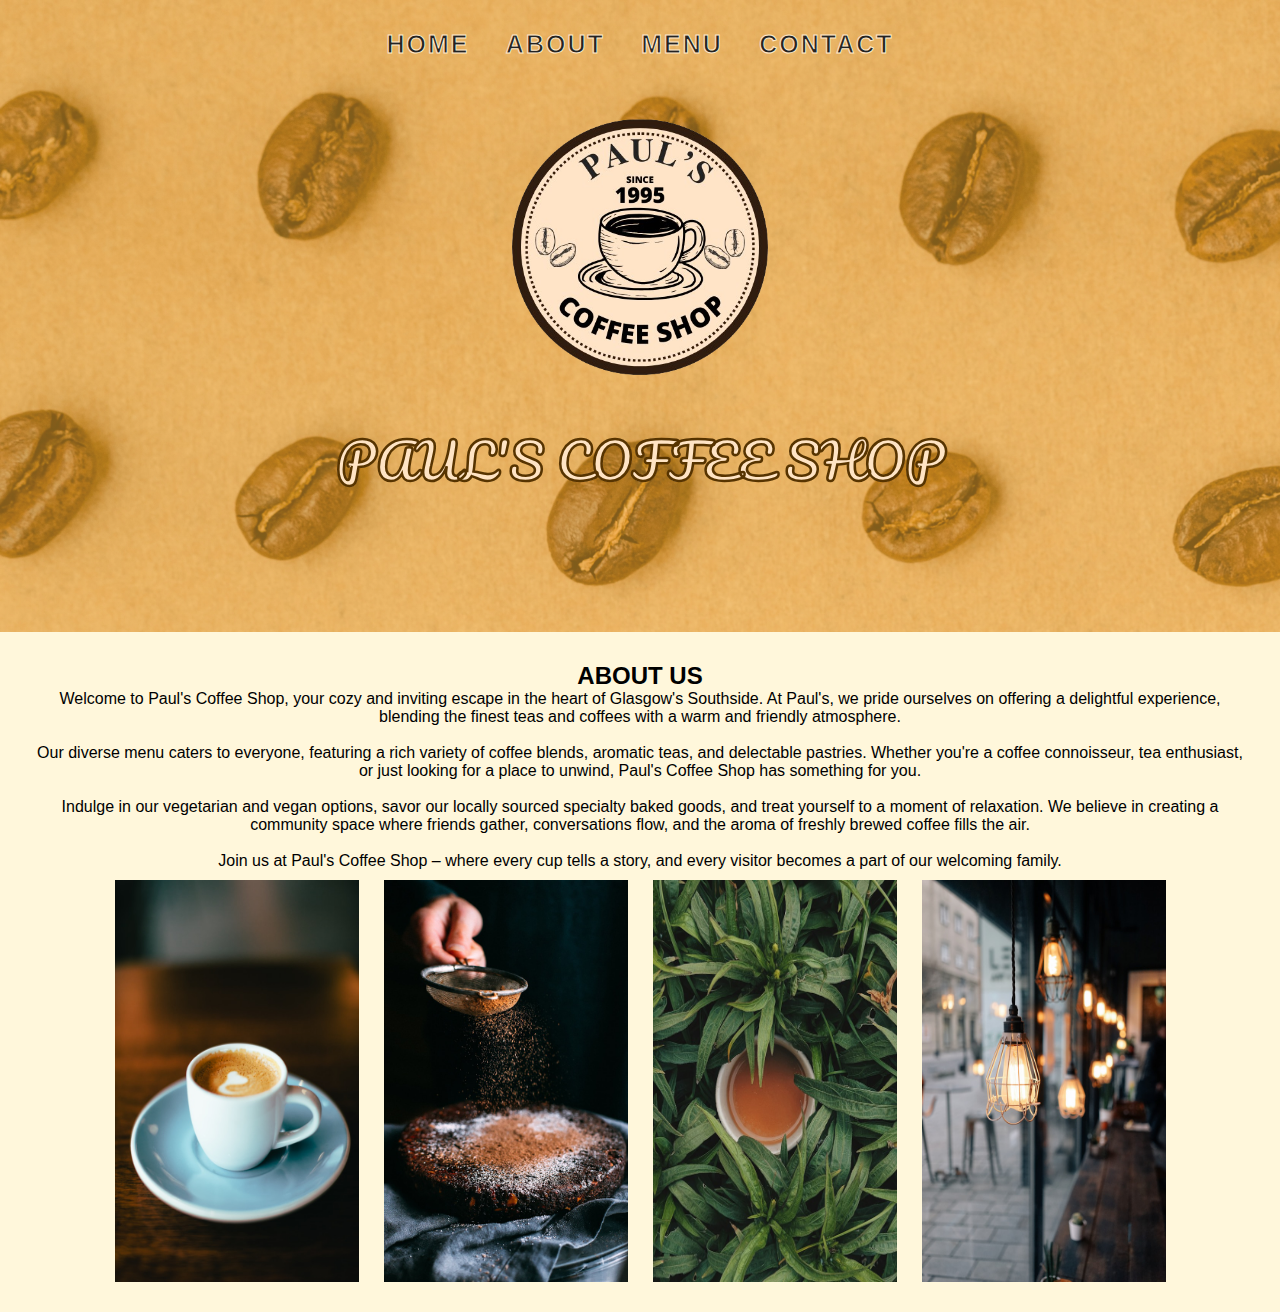
==== about.html @ 752ce4aa "first commit" ====
<!DOCTYPE html>
<html lang="en">
<head>
    <meta charset="UTF-8">
    <meta http-equiv="X-UA-Compatible" content="IE=edge">
    <meta name="viewport" content="width=device-width, initial-scale=1.0">
    <meta name="description" content="A cozy and welcoming Cafe, offering a variety of blends of tea and coffees, vegetarian and vegan options and local specialty baked goods and snacks.">
    <meta name="keywords" content="cafe, glasgow cafe, southside, coffee, tea, pastries">
    <meta name="author" content="Paul Buskie">
    <link rel="preconnect" href="https://fonts.googleapis.com">
    <link rel="preconnect" href="https://fonts.gstatic.com" crossorigin>
    <link href="https://fonts.googleapis.com/css2?family=Pacifico&display=swap" rel="stylesheet">
    <link rel="stylesheet" href="/css/styles.css">
    <title>About Us</title>
</head>
<body>
    <!-- NAVIGATION -->
    <header>
        <nav>
            <div class="topNavContainer">
                <div class="topNavLinks">
                        <a href="">Home</a>
                        <a href="">About</a>
                        <a href="">Menu</a>
                        <a href="">Contact</a>
                </div>
            </div>
        </nav>
    </header>

    <!-- MAIN -->
    <main>

        <div class="title">
            <div id="logo">
                <img src="/images/pauls-logo.png" alt="paul's cafe logo">
            </div>
            <h1>Paul's Coffee Shop</h1>
        </div>


        <section>
            <div class="aboutContainer">
                <div class="titleAndText">
                    <h2>ABOUT US</h2>
                    <p>Welcome to Paul's Coffee Shop, your cozy and inviting escape in the heart of Glasgow's Southside. At Paul's, we pride ourselves on offering a delightful experience, blending the finest teas and coffees with a warm and friendly atmosphere.</p><br>
                    <p>Our diverse menu caters to everyone, featuring a rich variety of coffee blends, aromatic teas, and delectable pastries. Whether you're a coffee connoisseur, tea enthusiast, or just looking for a place to unwind, Paul's Coffee Shop has something for you.</p><br>
                    <p>Indulge in our vegetarian and vegan options, savor our locally sourced specialty baked goods, and treat yourself to a moment of relaxation. We believe in creating a community space where friends gather, conversations flow, and the aroma of freshly brewed coffee fills the air.</p><br>
                    <p>Join us at Paul's Coffee Shop – where every cup tells a story, and every visitor becomes a part of our welcoming family.</p>
                </div>


                <div class="row">
                    <div class="column">
                        <div class="cafeImages">
                            <img src="/images/coffee-cup.jpg" alt="coffee cup">
                            <img src="/images/baking-cake.jpg" alt="cake being baked">
                            <img src="/images/tea-cup.jpg" alt="tea cup">
                            <img src="/images/cafe-interior.jpg" alt="interior of cafe">
                        </div>
                    </div>
                </div>
            </div>

        </section>
    </main>
    
    <!-- FOOTER -->
    <footer>

    </footer>
</body>
</html>
---- css/styles.css ----
* {
    padding: 0;
    margin: 0;
    box-sizing: border-box;
}


body{
    width: 100vw;
    align-items: center;
    justify-content: center;
    height: 100vh;
    background-image: linear-gradient(rgba(253, 183, 53, 0.5), rgba(253, 183, 53, 0.5)), url(/images/coffee-beans-bg.jpg);
    background-size: cover;
}

img {
    width: 100%;
}

ul, li {
    list-style: none;
    margin: 10px;
}

a {
    text-decoration: none;
}

.topNavContainer {
    font-family: 'Trebuchet MS', 'Lucida Sans Unicode', 'Lucida Grande', 'Lucida Sans', Arial, sans-serif;
    text-align: center;
    text-transform: uppercase;
    font-weight: 500;
    letter-spacing: 2px;
    color: rgb(255, 226, 145);
 } 


.topNavLinks {
    word-spacing: 30px;
    margin-top: 30px;
}


.topNavContainer a{
    color: rgb(36, 35, 34);
    text-decoration: none;
    font-size: 25px;
    font-weight: bolder;
    margin-top: 10px;
    margin-left: auto;
    margin-right: auto;
    -webkit-text-stroke-color: blanchedalmond;
    -webkit-text-stroke-width: 1px;
    transition: 0.3s;
}

.topNavContainer a:hover{
    color: rgb(255, 94, 0);
    -webkit-text-stroke-color: black;
}

.title{
    margin-top: 2%;
    font-size: 25px;
    text-align: center;
    font-family: "Pacifico", cursive;
    text-transform: uppercase;
    color: bisque;
    -webkit-text-stroke-color: rgb(87, 52, 0);
    -webkit-text-stroke-width: 1px;
}

#logo{
    height: auto;
    width: 25%;
    margin-left: auto;
    margin-right: auto;

}

.titleAndText{
    text-align: center;
    margin-bottom: 10px;
}


.aboutContainer{
    margin-top: 10%;
    background-color: rgb(255, 247, 219);
    padding: 30px;
    height: auto;
    font-family: 'Trebuchet MS', 'Lucida Sans Unicode', 'Lucida Grande', 'Lucida Sans', Arial, sans-serif;
}

.row{
    display: flex;
    flex-wrap: wrap;
    justify-content: space-between;
}

.cafeImages {
    display: flex;
    gap: 25px;
    justify-content: center;
}

.cafeImages img {
    width: 20%;
    max-width: 100%;
    max-height: 100%;
}

@media screen and (max-width: 800px) {
    .column {
        flex: 1;
        max-width: 48%; 
    }
}

@media screen and (max-width: 600px) {
    .column {
        flex: 1;
        max-width: 100%;
    }
}
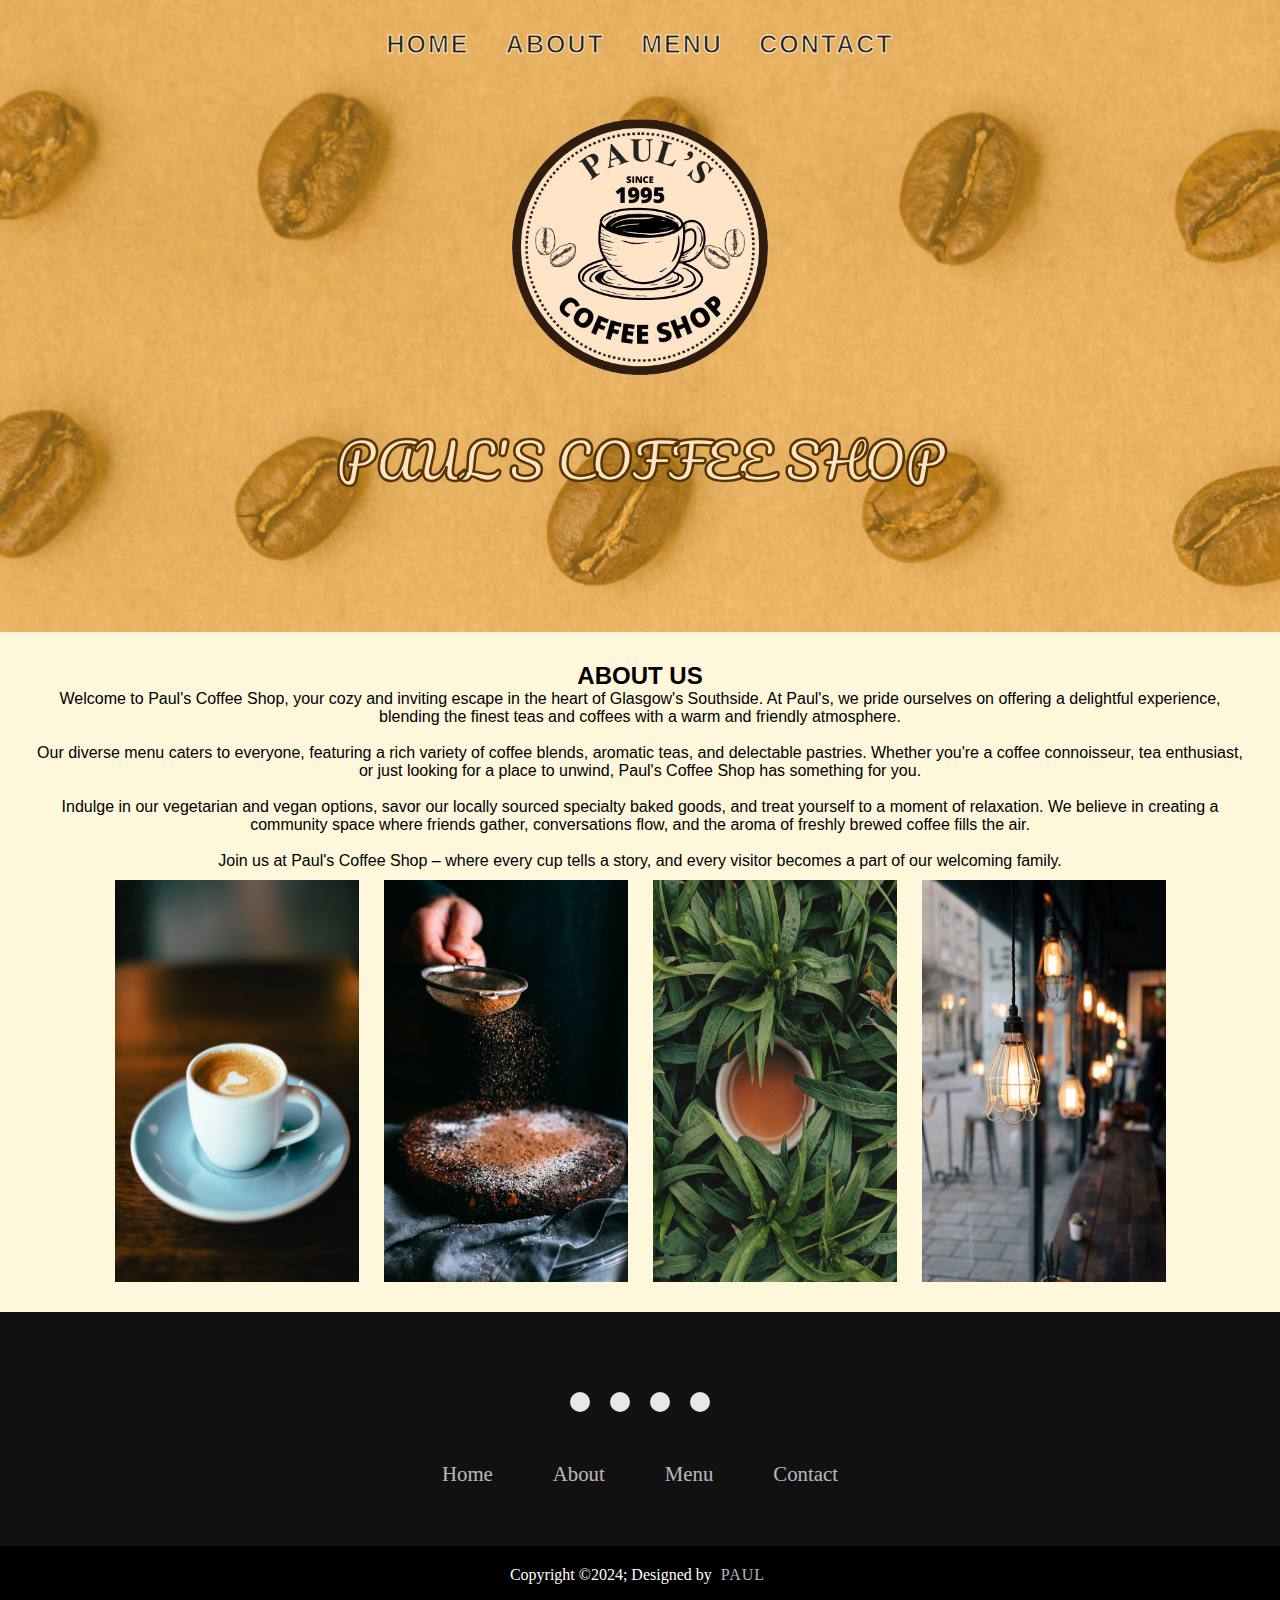
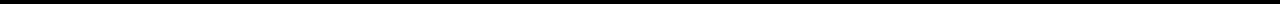
==== commit 11a8d31f: "Updated CSS" ====
--- a/about.html
+++ b/about.html
@@ -9,6 +9,7 @@
     <meta name="author" content="Paul Buskie">
     <link rel="preconnect" href="https://fonts.googleapis.com">
     <link rel="preconnect" href="https://fonts.gstatic.com" crossorigin>
+    <link rel="stylesheet" href="https://cdnjs.cloudflare.com/ajax/libs/font-awesome/6.5.1/css/all.min.css" integrity="sha512-DTOQO9RWCH3ppGqcWaEA1BIZOC6xxalwEsw9c2QQeAIftl+Vegovlnee1c9QX4TctnWMn13TZye+giMm8e2LwA==" crossorigin="anonymous" referrerpolicy="no-referrer" />
     <link href="https://fonts.googleapis.com/css2?family=Pacifico&display=swap" rel="stylesheet">
     <link rel="stylesheet" href="/css/styles.css">
     <title>About Us</title>
@@ -67,7 +68,26 @@
     
     <!-- FOOTER -->
     <footer>
+        <div class="footerContainer">
+            <div class="socialIcons">
+                <a href=""><i class="fa-brands fa-facebook"></i></a>
+                <a href=""><i class="fa-brands fa-instagram"></i></a>
+                <a href=""><i class="fa-brands fa-twitter"></i></a>
+                <a href=""><i class="fa-brands fa-youtube"></i></a>
+            </div>
+            <div class="footerNav">
+                <ul>
+                    <li><a href="#">Home</a></li>
+                    <li><a href="#">About</a></li>
+                    <li><a href="#">Menu</a></li>
+                    <li><a href="#">Contact</a></li>
+                </ul>
+            </div>
 
+        </div>
+        <div class="footerBottom">
+            <p>Copyright &copy;2024; Designed by <span class="designer">Paul</span></p>
+        </div>
     </footer>
 </body>
 </html>--- a/css/styles.css
+++ b/css/styles.css
@@ -112,16 +112,88 @@
     max-height: 100%;
 }
 
-@media screen and (max-width: 800px) {
-    .column {
-        flex: 1;
-        max-width: 48%; 
-    }
+footer{
+    background-color: #111;
 }
 
-@media screen and (max-width: 600px) {
-    .column {
-        flex: 1;
-        max-width: 100%;
+.footerContainer{
+    width: 100%;
+    padding: 70px 30px 20px;
+
+}
+
+.socialIcons{
+    display: flex;
+    justify-content: center;
+}
+
+.socialIcons a{
+    text-decoration: none;
+    padding: 10px;
+    background-color: white;
+    margin: 10px;
+    border-radius: 50%;
+}
+
+.socialIcons a{
+    font-size: 2em;
+    color: black;
+    opacity: 0.9;
+    transition: 0.3s;
+}
+
+.socialIcons a:hover{
+    background-color: rgb(255, 94, 0);
+}
+
+.footerNav{
+    margin: 30px 0;
+}
+
+.footerNav ul{
+    display: flex;
+    justify-content: center;
+    list-style-type: none;
+}
+
+.footerNav ul li a{
+    color: white;
+    margin: 20px;
+    text-decoration: none;
+    font-size: 1.3em;
+    opacity: 0.7;
+    transition: 0.5s;
+}
+
+.footerNav ul li a:hover{
+    opacity: 1;
+}
+
+.footerBottom{
+    background-color: #000;
+    padding: 20px;
+    text-align: center;
+}
+
+.footerBottom p{
+    color: white;
+}
+
+.designer{
+    opacity: 0.7;
+    text-transform: uppercase;
+    letter-spacing: 1px;
+    font-weight: 400;
+    margin: 0px 5px;
+}
+
+@media (max-width: 700px){
+    .footerNav ul{
+        flex-direction: column;
     }
-}
+    .footerNav ul li{
+        width: 100%;
+        text-align: center;
+        margin: 10px;
+    }
+}